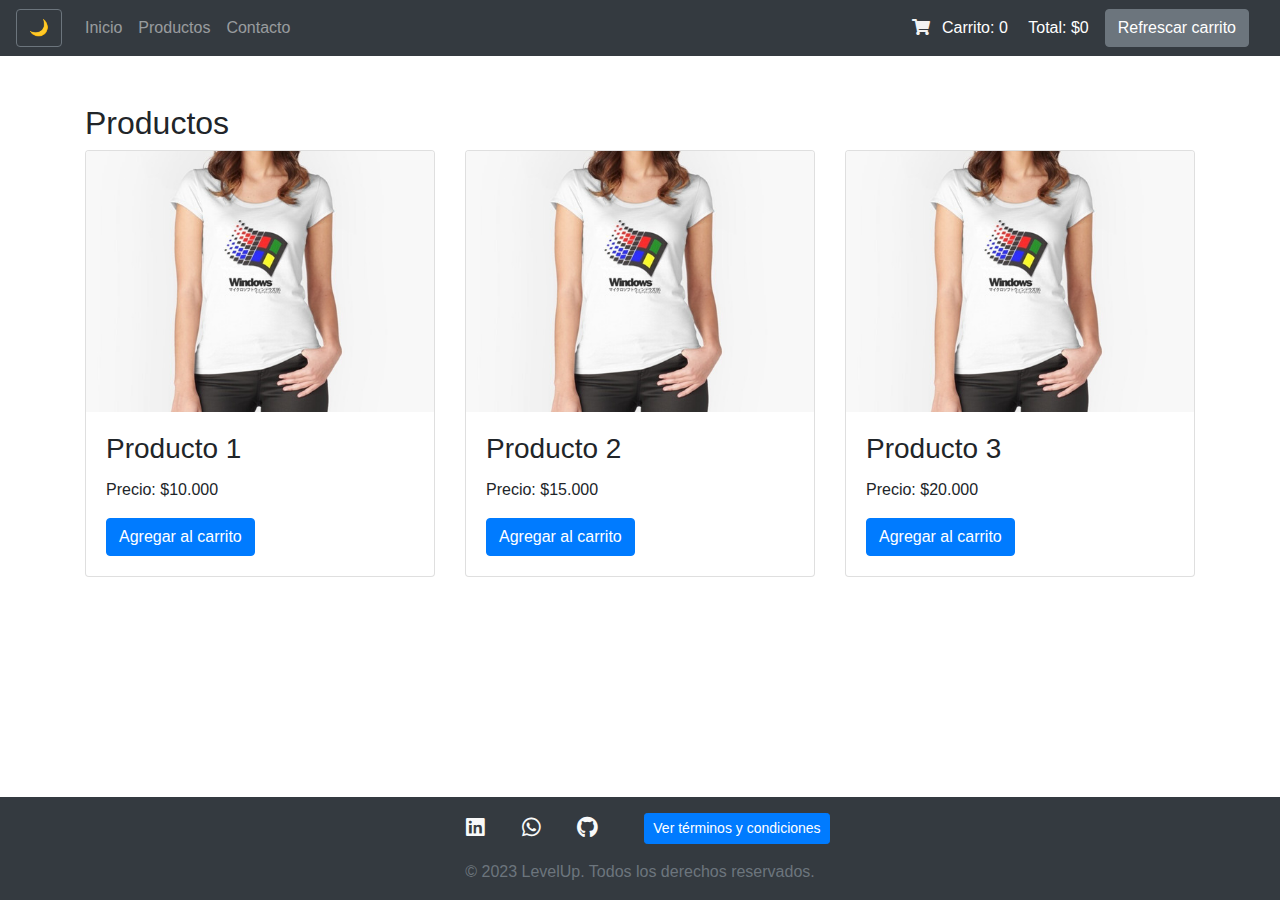
==== index.html @ ecccb1eb "first commit" ====
<!DOCTYPE html>
<html>

<head>
    <title>LevelUp</title>
    <meta charset="UTF-8">
    <meta name="viewport" content="width=device-width, initial-scale=1">
    <link rel="stylesheet" href="https://maxcdn.bootstrapcdn.com/bootstrap/4.0.0/css/bootstrap.min.css">
    <link rel="stylesheet" href="https://cdnjs.cloudflare.com/ajax/libs/font-awesome/5.15.3/css/all.min.css" />
    <link rel="shortcut icon" type="image/png" href="./img/favicon.png">
    <link rel="stylesheet" type="text/css" href="styles.css">
</head>

<body>
    <header class="navbar navbar-expand-lg navbar-dark bg-dark">
        <div class="modo-oscuro-container">
            <button id="modo-oscuro" class="btn btn-outline-secondary" type="button"><span>&#127769;</span>
            </button>
        </div>
        <div class="container-fluid">
            <div class="collapse navbar-collapse" id="navbarNav">
                <ul class="navbar-nav">
                    <li class="nav-item">
                        <a class="nav-link" href="#">Inicio</a>
                    </li>
                    <li class="nav-item">
                        <a class="nav-link" href="#">Productos</a>
                    </li>
                    <li class="nav-item">
                        <a class="nav-link" href="#">Contacto</a>
                    </li>
                </ul>
            </div>
            <div class="carrito">
                <i class="fas fa-shopping-cart mr-2 cart"></i>
                <p class="d-inline-block mr-3 mb-0 text">Carrito: <span id="cantidad-carrito">0</span></p>
                <p class="d-inline-block mb-0 text">Total: $<span id="total-carrito">0</span></p>
            </div>
            <button id="refresh-carrito" class="btn btn-secondary ml-3">Refrescar carrito</button>
        </div>
    </header>
    




    <main class="container py-5">
        <section class="productos">
            <h2>Productos</h2>
            <div class="row">
                <div class="col-md-4 mb-3">
                    <div class="card">
                        <img src="./img/p1.jpg" class="card-img-top">
                        <div class="card-body">
                            <h3 class="card-title">Producto 1</h3>
                            <p class="card-text">Precio: $10.000</p>
                            <button class="btn btn-primary agregar-carrito" data-precio="10000">Agregar al carrito</button>
                        </div>
                    </div>
                </div>
                <div class="col-md-4 mb-3">
                    <div class="card">
                        <img src="./img/p1.jpg" class="card-img-top">
                        <div class="card-body">
                            <h3 class="card-title">Producto 2</h3>
                            <p class="card-text">Precio: $15.000</p>
                            <button class="btn btn-primary agregar-carrito" data-precio="15000">Agregar al carrito</button>
                        </div>
                    </div>
                </div>
                <div class="col-md-4 mb-3">
                    <div class="card">
                        <img src="./img/p1.jpg" class="card-img-top">
                        <div class="card-body">
                            <h3 class="card-title">Producto 3</h3>
                            <p class="card-text">Precio: $20.000</p>
                            <button class="btn btn-primary agregar-carrito" data-precio="20000">Agregar al carrito</button>
                        </div>
                    </div>
                </div>
            </div>
        </section>



    </main>
    <footer class="bg-dark py-3 fixed-bottom">
        <div class="container">
            <div class="row justify-content-center align-items-center">
                <div class="col-auto">
                    <a href="https://www.linkedin.com/" target="_blank" class="text-light mx-3"><i
                            class="fab fa-linkedin fa-lg"></i></a>
                    <a href="https://api.whatsapp.com/send?phone=1234567890" target="_blank" class="text-light mx-3"><i
                            class="fab fa-whatsapp fa-lg"></i></a>
                    <a href="https://github.com/" target="_blank" class="text-light mx-3"><i
                            class="fab fa-github fa-lg"></i></a>
                </div>
                <div class="col-auto">
                    <button id="myButton" class="btn btn-primary btn-sm">Ver términos y condiciones</button>
                </div>
            </div>
            <div class="row justify-content-center mt-3 ">
                <div class="col-auto">
                    <p class="text-muted mb-0">&copy; 2023 LevelUp. Todos los derechos reservados.</p>
                </div>
            </div>
        </div>

        <div id="myPopup" class="popup">
            <div class="popup-content">
                <span class="close">&times;</span>
                <h2 class="mb-4">Términos y condiciones</h2>
                <p>Lorem ipsum dolor sit amet, consectetur adipiscing elit. Etiam euismod, massa nec scelerisque
                    ultrices, nibh eros efficitur nulla, a consectetur velit orci vel metus. Sed ut mauris elit. Sed vel
                    hendrerit urna. Donec sit amet fermentum leo. Nam nec imperdiet lorem. Aliquam auctor neque euismod,
                    ullamcorper magna ut, dictum velit. Pellentesque ultrices arcu vitae convallis tempus. Duis congue,
                    augue nec vulputate gravida, lorem eros imperdiet nulla, in efficitur lorem sapien a quam.</p>
                <button id="aceptar-terminos" class="btn btn-primary mt-4">Aceptar términos y condiciones</button>
            </div>
        </div>
    </footer>


    <script src="https://code.jquery.com/jquery-3.2.1.slim.min.js"></script>
    <script src="https://cdnjs.cloudflare.com/ajax/libs/popper.js/1.12.9/umd/popper.min.js"></script>
    <script src="https://maxcdn.bootstrapcdn.com/bootstrap/4.0.0/js/bootstrap.min.js"></script>
    <script src="main.js"></script>
</body>

</html>
---- styles.css ----
.cart{
    color: #f2f2f2;
}
/* Modo oscuro */
.text{
    color: #ffffff;
}
body.modo-oscuro {
    background-color: #3a3a3a;
    color: #f2f2f2;
}

.modo-oscuro .card-body {
    background-color: #262626;
    color: #f2f2f2;
}

.modo-oscuro .card {
    background-color: #262626;
    color: #f2f2f2;
}

.modo-oscuro .btn-primary {
    background-color: #400880;
    border-color:#400880 ;
}

.modo-oscuro .btn-secondary {
    background-color: #6c757d;
    color: #1d1c1c;
}

.modo-oscuro .bg-dark {
    background-color: #343a40;
    color: #ffffff;
}

.modo-oscuro .text-muted {
    color: #1d1c1c;
}
.modo-oscuro .popup-content{
    background-color: #343a40;
    color: #ffffff;
}

/* Ventana emergente */
.popup {
    display: none;
    position: fixed;
    z-index: 1;
    left: 0;
    top: 0;
    width: 100%;
    height: 100%;
    overflow: auto;
    background-color: rgba(0,0,0,0.4);
  }
  
  .popup-content {
    background-color: #fefefe;
    margin: 15% auto;
    padding: 20px;
    border: 1px solid #888;
    width: 80%;
  }
  
  .close {
    color: #aaa;
    float: right;
    font-size: 28px;
    font-weight: bold;
  }
  
  .close:hover,
  .close:focus {
    color: black;
    text-decoration: none;
    cursor: pointer;
  }
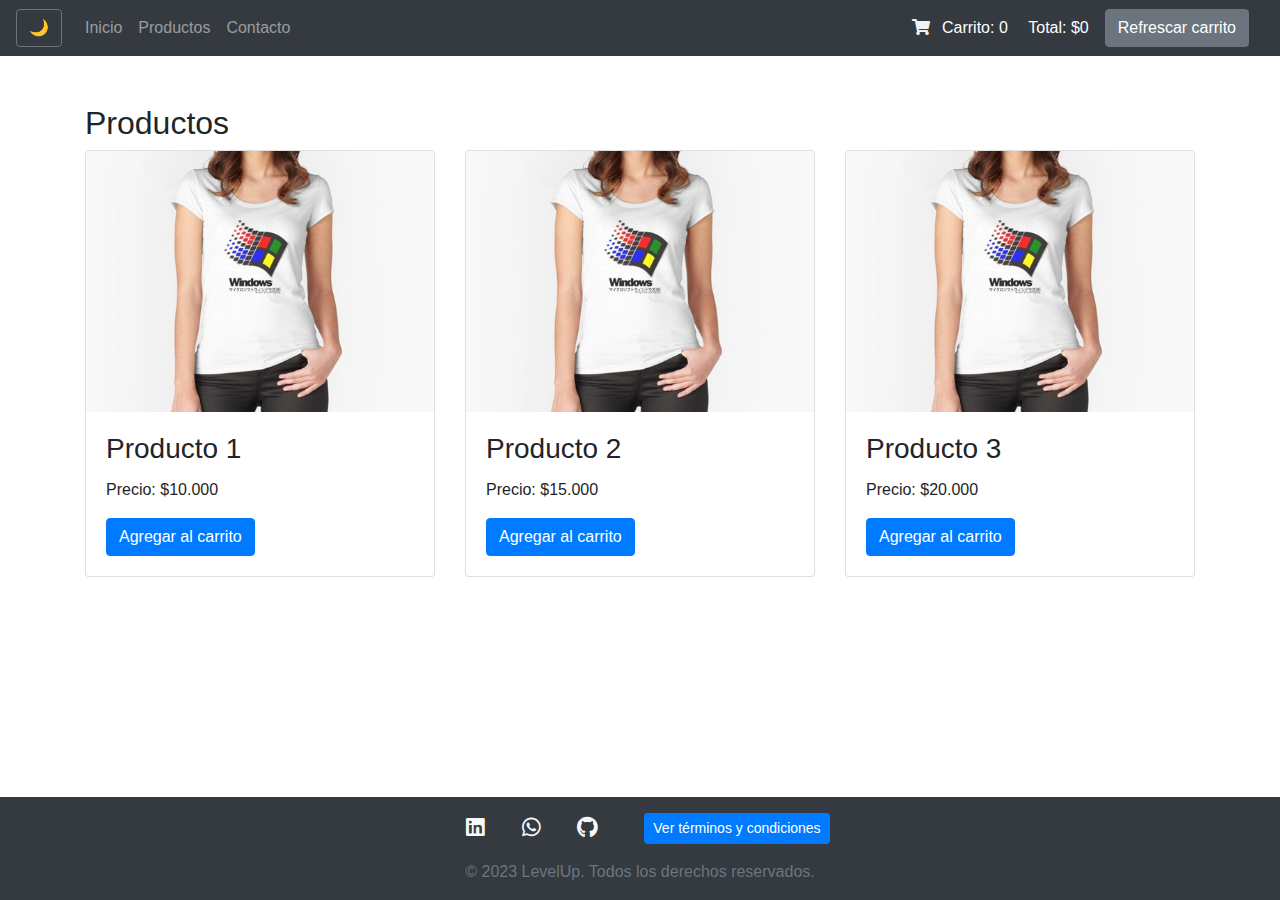
==== commit 47b6ab21: "head" ====
--- a/index.html
+++ b/index.html
@@ -1,10 +1,11 @@
 <!DOCTYPE html>
-<html>
+<html lang="es">
 
 <head>
     <title>LevelUp</title>
     <meta charset="UTF-8">
-    <meta name="viewport" content="width=device-width, initial-scale=1">
+    <meta name="viewport" content="width=device-width, initial-scale=1.0">
+    <meta http-equiv="X-UA-Compatible" content="IE=edge">
     <link rel="stylesheet" href="https://maxcdn.bootstrapcdn.com/bootstrap/4.0.0/css/bootstrap.min.css">
     <link rel="stylesheet" href="https://cdnjs.cloudflare.com/ajax/libs/font-awesome/5.15.3/css/all.min.css" />
     <link rel="shortcut icon" type="image/png" href="./img/favicon.png">
@@ -39,11 +40,8 @@
             <button id="refresh-carrito" class="btn btn-secondary ml-3">Refrescar carrito</button>
         </div>
     </header>
-    
-
-
-
-
+     
+  
     <main class="container py-5">
         <section class="productos">
             <h2>Productos</h2>
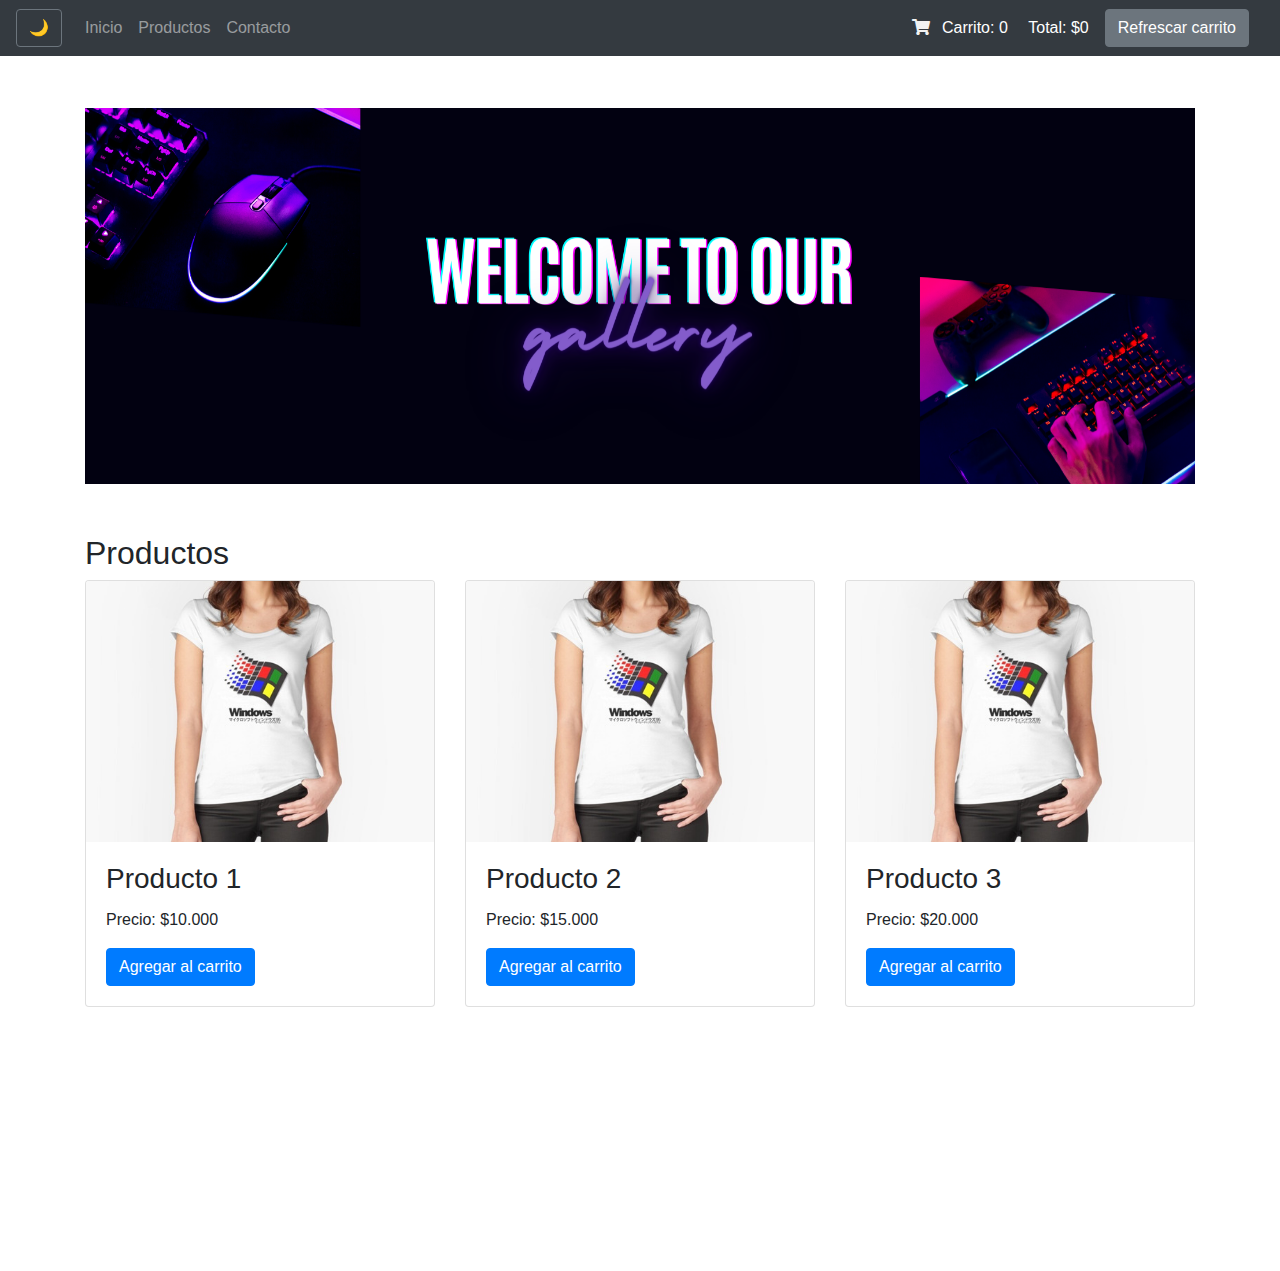
==== commit 4a06be38: "last commit" ====
--- a/index.html
+++ b/index.html
@@ -9,11 +9,11 @@
     <link rel="stylesheet" href="https://maxcdn.bootstrapcdn.com/bootstrap/4.0.0/css/bootstrap.min.css">
     <link rel="stylesheet" href="https://cdnjs.cloudflare.com/ajax/libs/font-awesome/5.15.3/css/all.min.css" />
     <link rel="shortcut icon" type="image/png" href="./img/favicon.png">
-    <link rel="stylesheet" type="text/css" href="styles.css">
+    <link rel="stylesheet" type="text/css" href="./css/styles.css">
 </head>
 
 <body>
-    <header class="navbar navbar-expand-lg navbar-dark bg-dark">
+    <header class="navbar navbar-expand-lg navbar-dark bg-dark fixed-top">
         <div class="modo-oscuro-container">
             <button id="modo-oscuro" class="btn btn-outline-secondary" type="button"><span>&#127769;</span>
             </button>
@@ -28,7 +28,7 @@
                         <a class="nav-link" href="#">Productos</a>
                     </li>
                     <li class="nav-item">
-                        <a class="nav-link" href="#">Contacto</a>
+                        <a class="nav-link" href="./html/contacto.html"target="_blank">Contacto</a>
                     </li>
                 </ul>
             </div>
@@ -42,7 +42,24 @@
     </header>
      
   
-    <main class="container py-5">
+    <main class="container py-5 image-fluid">
+        <div class="banner">
+            <div id="carousel" class="carousel slide" data-ride="carousel">
+              <div class="carousel-inner">
+                <div class="carousel-item active">
+                  <img class="d-block w-100 img-fluid" src="./img/elemento1.png" alt="Primera imagen del banner">
+                </div>
+                <div class="carousel-item">
+                  <img class="d-block w-100 img-fluid" src="img/elemento2.png" alt="Segunda imagen del banner">
+                </div>
+                <div class="carousel-item">
+                  <img class="d-block w-100 img-fluid" src="img/elemento3.png" alt="Tercera imagen del banner">
+                </div>
+              </div>
+            </div>
+          </div>
+          
+          
         <section class="productos">
             <h2>Productos</h2>
             <div class="row">
@@ -82,7 +99,8 @@
 
 
     </main>
-    <footer class="bg-dark py-3 fixed-bottom">
+    <div style="height: 200px;"></div>
+    <footer class="bg-dark py-3" id="myFooter">
         <div class="container">
             <div class="row justify-content-center align-items-center">
                 <div class="col-auto">
--- a/css/styles.css
+++ b/css/styles.css
@@ -0,0 +1,154 @@
+
+.cart{
+    color: #f2f2f2;
+}
+/* Modo oscuro */
+.text{
+    color: #ffffff;
+}
+body.modo-oscuro {
+    background-color: #3a3a3a;
+    color: #f2f2f2;
+}
+
+.modo-oscuro .card-body {
+    background-color: #262626;
+    color: #f2f2f2;
+}
+
+.modo-oscuro .card {
+    background-color: #262626;
+    color: #f2f2f2;
+}
+
+.modo-oscuro .btn-primary {
+    background-color: #400880;
+    border-color:#400880 ;
+}
+
+.modo-oscuro .btn-secondary {
+    background-color: #6c757d;
+    color: #1d1c1c;
+}
+
+.modo-oscuro .bg-dark {
+    background-color: #343a40;
+    color: #ffffff;
+}
+
+.modo-oscuro .text-muted {
+    color: #1d1c1c;
+}
+.modo-oscuro .popup-content{
+    background-color: #343a40;
+    color: #ffffff;
+}
+/*Banner*/
+
+.banner {
+  margin-top: 60px;
+  width: 100%;
+  margin-bottom: 50px;
+}
+
+.carousel-item img {
+  object-fit: cover;
+}
+  
+  
+/* Ventana emergente */
+.popup {
+    display: none;
+    position: fixed;
+    z-index: 1;
+    left: 0;
+    top: 0;
+    width: 100%;
+    height: 100%;
+    overflow: auto;
+    background-color: rgba(0,0,0,0.4);
+  }
+  
+  .popup-content {
+    background-color: #fefefe;
+    margin: 15% auto;
+    padding: 20px;
+    border: 1px solid #888;
+    width: 80%;
+  }
+  
+  .close {
+    color: #aaa;
+    float: right;
+    font-size: 28px;
+    font-weight: bold;
+  }
+  
+  .close:hover,
+  .close:focus {
+    color: black;
+    text-decoration: none;
+    cursor: pointer;
+  }
+  
+  /*footer*/
+  #myFooter {
+    position: fixed;
+    bottom: 0;
+    width: 100%;
+    background-color: #333;
+    text-align: center;
+    padding: 10px;
+    display: none;
+  }
+
+/*Formulario*/
+#myForm {
+    max-width: 600px;
+    margin: 0 auto;
+    margin-top: 50px;
+  }
+  
+  #myForm input[type="text"],
+  #myForm input[type="email"],
+  #myForm textarea {
+    border-radius: 20px;
+    padding: 10px;
+    border: none;
+    background-color: #f1f1f1;
+    box-shadow: none;
+    font-size: 16px;
+  }
+  
+  #myForm input[type="text"]:focus,
+  #myForm input[type="email"]:focus,
+  #myForm textarea:focus {
+    outline: none;
+    box-shadow: none;
+    background-color: #e1e1e1;
+  }
+  
+  #myForm button[type="submit"] {
+    border-radius: 20px;
+    padding: 10px;
+    border: none;
+    background-color: #007bff;
+    font-size: 18px;
+    font-weight: bold;
+    text-transform: uppercase;
+  }
+  
+  #myForm button[type="submit"]:hover {
+    background-color: #0062cc;
+  }
+  
+  #myForm label {
+    font-size: 18px;
+    font-weight: bold;
+  }
+  
+  #myForm h2 {
+    font-size: 28px;
+    font-weight: bold;
+  }
+  